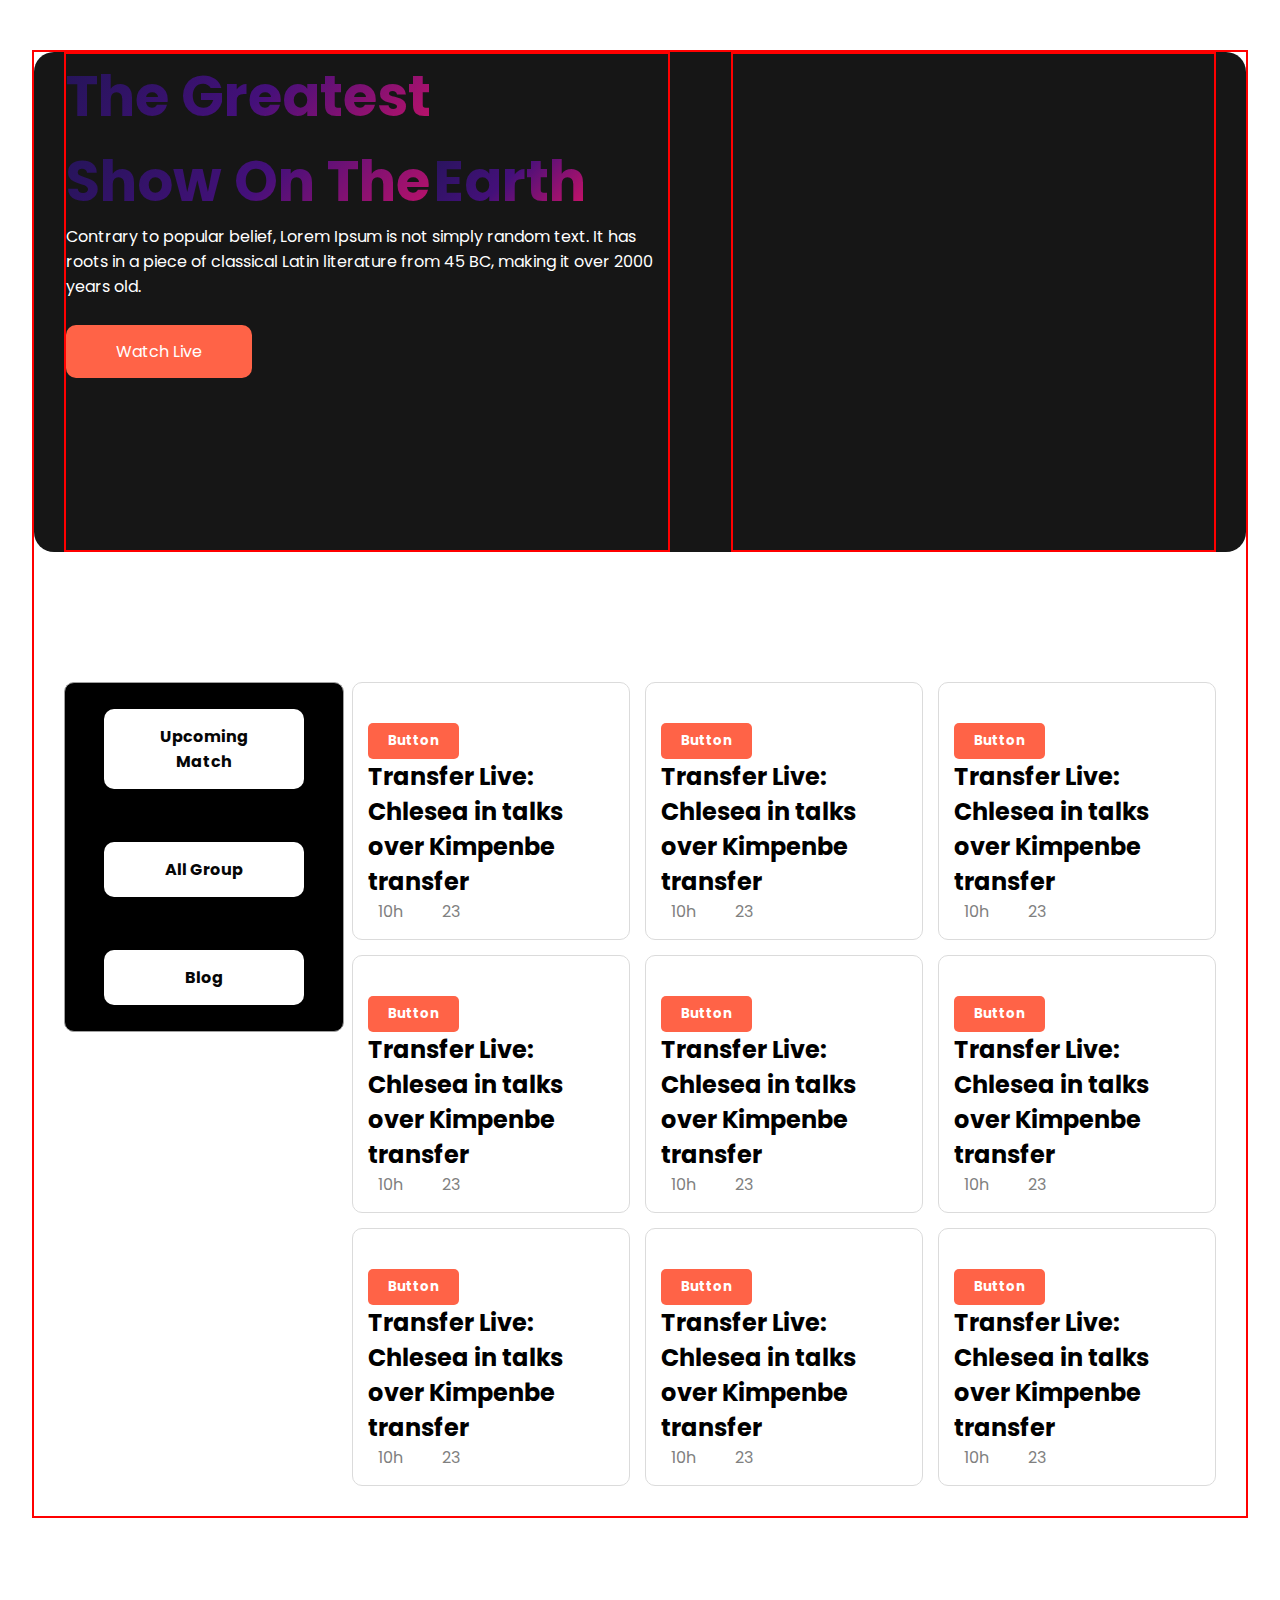
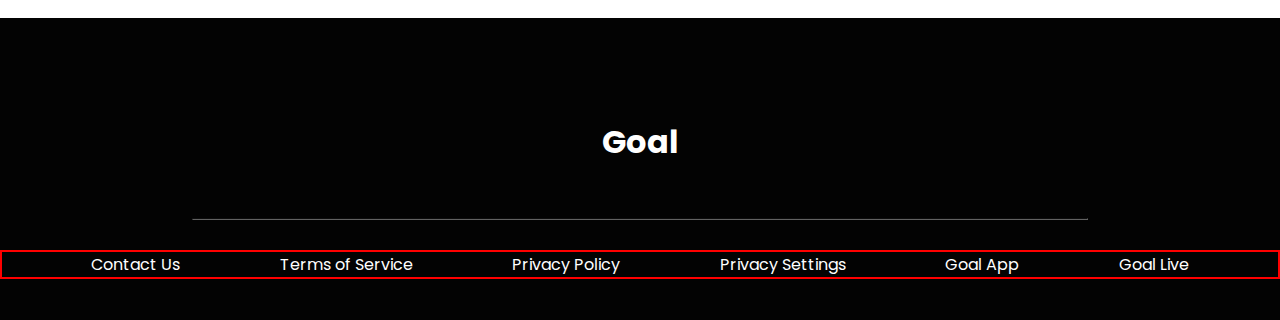
==== index.html @ edb603ca "90%" ====
<!DOCTYPE html>
<html lang="en">
  <head>
    <meta charset="UTF-8" />
    <meta http-equiv="X-UA-Compatible" content="IE=edge" />
    <meta name="viewport" content="width=device-width, initial-scale=1.0" />
    <title>World-cup Home page</title>
    <!-- external css connect -->
    <link rel="stylesheet" href="style.css" />
    <!-- font-awesome-api connect -->
    <script
      src="https://kit.fontawesome.com/aca4d9a8cb.js"
      crossorigin="anonymous"
    ></script>
  </head>
  <body>
    <div class="wrapper">
      <!-- header-area-start -->
      <header>
        <section class="header-image-container">
          <div class="header-text">
            <h1 class="animate-charcter">The Greatest</h1>
            <h1 class="animate-charcter">Show on the</h1>
            <h1 class="animate-charcter">Earth</h1>

            <p>
              Contrary to popular belief, Lorem Ipsum is not simply random text.
              It has roots in a piece of classical Latin literature from 45 BC,
              making it over 2000 years old.
            </p>

            <button class="btn">
              <a href="#">Watch Live<i class="fa-solid fa-angle-right"></i></a>
            </button>
          </div>
          <div class="header-image">
            
          </div>
        </section>
      </header>

      <!-- header-area-end -->

      <!-- main-area-start -->

      <main class="main-container main-container1">
        <section class="small-box">
          <div class="left-button left-button-1">
            <a href="match.html">Upcoming Match</a>
          </div>
          <div class="left-button left-button-2"><a href="#">All Group</a></div>
          <div class="left-button left-button-3">
            <a href="index.html">Blog</a>
          </div>
        </section>

        <section class="big-box big-box-1">
          <div class="player-item">
            <div class="player-image">
              <img src="./images/Blog Image.png" alt="" />
            </div>
            <div class="player-info">
              <button class="player-button">Button</button>
              <h2>Transfer Live: Chlesea in talks over Kimpenbe transfer</h2>
              <p>
                <span> <i class="fa-regular fa-clock"></i>10h </span>
                <span> <i class="fa-regular fa-message"></i> 23 </span>
              </p>
            </div>
          </div>
          <div class="player-item">
            <div class="player-image">
              <img src="./images/Blog Image.png" alt="" />
            </div>
            <div class="player-info">
              <button class="player-button">Button</button>
              <h2>Transfer Live: Chlesea in talks over Kimpenbe transfer</h2>
              <p>
                <span> <i class="fa-regular fa-clock"></i>10h </span>
                <span> <i class="fa-regular fa-message"></i> 23 </span>
              </p>
            </div>
          </div>
          <div class="player-item">
            <div class="player-image">
              <img src="./images/Blog Image.png" alt="" />
            </div>
            <div class="player-info">
              <button class="player-button">Button</button>
              <h2>Transfer Live: Chlesea in talks over Kimpenbe transfer</h2>
              <p>
                <span> <i class="fa-regular fa-clock"></i>10h </span>
                <span> <i class="fa-regular fa-message"></i> 23 </span>
              </p>
            </div>
          </div>
          <div class="player-item">
            <div class="player-image">
              <img src="./images/Blog Image.png" alt="" />
            </div>
            <div class="player-info">
              <button class="player-button">Button</button>
              <h2>Transfer Live: Chlesea in talks over Kimpenbe transfer</h2>
              <p>
                <span> <i class="fa-regular fa-clock"></i>10h </span>
                <span> <i class="fa-regular fa-message"></i> 23 </span>
              </p>
            </div>
          </div>
          <div class="player-item">
            <div class="player-image">
              <img src="./images/Blog Image.png" alt="" />
            </div>
            <div class="player-info">
              <button class="player-button">Button</button>
              <h2>Transfer Live: Chlesea in talks over Kimpenbe transfer</h2>
              <p>
                <span> <i class="fa-regular fa-clock"></i>10h </span>
                <span> <i class="fa-regular fa-message"></i> 23 </span>
              </p>
            </div>
          </div>
          <div class="player-item">
            <div class="player-image">
              <img src="./images/Blog Image.png" alt="" />
            </div>
            <div class="player-info">
              <button class="player-button">Button</button>
              <h2>Transfer Live: Chlesea in talks over Kimpenbe transfer</h2>
              <p>
                <span> <i class="fa-regular fa-clock"></i>10h </span>
                <span> <i class="fa-regular fa-message"></i> 23 </span>
              </p>
            </div>
          </div>
          <div class="player-item">
            <div class="player-image">
              <img src="./images/Blog Image.png" alt="" />
            </div>
            <div class="player-info">
              <button class="player-button">Button</button>
              <h2>Transfer Live: Chlesea in talks over Kimpenbe transfer</h2>
              <p>
                <span> <i class="fa-regular fa-clock"></i>10h </span>
                <span> <i class="fa-regular fa-message"></i> 23 </span>
              </p>
            </div>
          </div>
          <div class="player-item">
            <div class="player-image">
              <img src="./images/Blog Image.png" alt="" />
            </div>
            <div class="player-info">
              <button class="player-button">Button</button>
              <h2>Transfer Live: Chlesea in talks over Kimpenbe transfer</h2>
              <p>
                <span> <i class="fa-regular fa-clock"></i>10h </span>
                <span> <i class="fa-regular fa-message"></i> 23 </span>
              </p>
            </div>
          </div>
          <div class="player-item">
            <div class="player-image">
              <img src="./images/Blog Image.png" alt="" />
            </div>
            <div class="player-info">
              <button class="player-button">Button</button>
              <h2>Transfer Live: Chlesea in talks over Kimpenbe transfer</h2>
              <p>
                <span> <i class="fa-regular fa-clock"></i>10h </span>
                <span> <i class="fa-regular fa-message"></i> 23 </span>
              </p>
            </div>
          </div>
        </section>
      </main>
    </div>
    <footer>
      <sectioin class="footer-1">
        <h1>Goal</h1>
        <hr />
      </sectioin>
      <section class="footer-2">
        <ul>
          <li><a href="#">Contact Us</a></li>
          <li><a href="#">Terms of Service</a></li>
          <li><a href="#">Privacy Policy</a></li>
          <li><a href="#">Privacy Settings </a></li>
          <li><a href="#">Goal App</a></li>
          <li><a href="#">Goal Live</a></li>
        </ul>
      </section>
    </footer>
  </body>
</html>
---- style.css ----
/* Google Fonts Poppins,Sans-serif */
@import url("https://fonts.googleapis.com/css2?family=Poppins&display=swap");

/*By defults style this website */
* {
  font-family: "Poppins", sans-serif;
  margin: 0;
  padding: 0;
  box-sizing: border-box;
}
body {
}
/* Whole website style zone start */
.wrapper {
  width: 95%;
  margin: 3.33% auto;
  background-color: rgba(255, 255, 255, 0.717);
  border:2px solid red;
}
.header-image-container {
  background-color: #161616;
  border-radius: 20px;
  display: flex;
  justify-content: space-around;
  align-items: center;
  width: 100%;
  height: 500px;
}
.header-text {
  color: white;
  width: 50%;
  height: 500px;
  animation: background-color 1s ease-in-out infinite;
  border: 2px solid red;
}

.header-text h1 {
  font-size: 3.5em;
  
}
.header-image {
  width: 40%;
  height: 500px;
  border: 2px solid red;
  background-image: url(./images/Banner\ Image.png);
  background-repeat:no-repeat;
  background-size:cover;
}
.header-image img {
  width: 100%;
  height: 100%;
}
.header-text .btn {
  margin-top: 40px;
}
.header-text .btn {
  border: none;
}
.header-text .btn a {
  padding: 15px 50px;
  background-color: tomato;
  border-radius: 10px;
  transition: 400ms;
}
.header-text .btn a {
  text-decoration: none;
  font-size: 1rem;
  color: white;
}
.header-text .btn a:hover {
  background-color: rgb(217, 33, 0);
  cursor: pointer;
  box-shadow: inset 0 0 20px white;
}

/* main-area-start */
.main-container {
  width: 100%;
  padding:30px;
  margin-top: 100px;
  display: grid;
  grid-template-columns: 1fr 3fr;
}

.main-container2 {
  margin-bottom: 200px;
}

.small-box {
  height: 350px;
  width: 280px;
  background-color: black;
  border: 1px solid rgb(160, 160, 160);
  border-radius: 10px;
  display: flex;
  flex-direction: column;
  justify-content: space-around;
  align-items: center;
}

.small-box .left-button {
  border-radius: 10px;
  transition: 400ms;
  font-size: 1rem;
  font-weight: 700;
  width: 200px;
  padding: 15px 30px;
  background-color: #fff;
  text-align: center;
}
.small-box .left-button:hover {
  background-color: rgb(217, 33, 0);
  cursor: pointer;
  box-shadow: inset 0 0 20px white;
  color: white;
}
.small-box .left-button a {
  color: rgb(6, 6, 6);
  text-decoration: none;
}

.small-box .left-button a:hover {
  color: white;
}
.big-box {
  display: grid;
  grid-template-columns: 1fr 1fr 1fr;
  grid-gap: 15px;
}
.big-box-2 {
  row-gap: 100px;
}
.player-button {
  padding: 8px 20px;
  font-weight: 700;
  border: none;
  transition: 400ms;
  border-radius: 5px;
  background-color: tomato;
  color: white;
}
.player-button:hover {
  background-color: rgb(217, 33, 0);
  cursor: pointer;
  box-shadow: inset 0 0 20px white;
}
.player-item {
  border: 1px solid rgb(219, 219, 219);
  border-radius: 10px;
}
.flag-image {
  display: flex;
  justify-content: space-around;
}
.flag-image img {
  display: block;
}
.player-info {
  margin: 15px;
}
.player-info p,
.match-date p {
  color: grey;
}
.player-info span {
  margin-right: 25px;
}
.player-info i {
  margin-right: 10px;
}
.match {
  text-align: center;
}

footer {
  margin-top: 100px;
  background-color: rgb(3, 3, 3);
}
.footer-1 h1 {
  text-align: center;
  color: white;
  height: 200px;
  width: 70%;
  padding-top: 100px;
  margin: 0 auto;
}
.footer-1 hr {
  width: 70%;
  margin: 0 auto;
  border-color: rgb(98, 98, 98);
}
.footer-2 {
  height: 100px;
  width: 70%;
  margin: 0 auto;
  padding-top: 30px;
  width:100%;
}
.footer-2 ul {
  display: flex;
  flex-direction: row;
  justify-content: space-evenly;
  border: 2px solid red;
  column-gap: 10px;
  flex-wrap: wrap;
  
}
.footer-2 ul li {
  list-style: none;
}
.footer-2 ul li a {
  text-decoration: none;
  color: white;
}
.footer-2 ul li a:hover {
  color: tomato;
}

/* animation area start */

.animate-charcter {
  text-transform: capitalize;
  background-image: linear-gradient(
    -225deg,
    #231557 0%,
    #44107a 29%,
    #ff1361 67%,
    #fff800 100%
  );
  background-size: auto auto;
  background-clip: border-box;
  background-size: 200% auto;
  color: #fff;
  background-clip: text;
  text-fill-color: transparent;
  -webkit-background-clip: text;
  -webkit-text-fill-color: transparent;
  animation: textclip 2s linear infinite;
  display: inline-block;
  font-size: 40px;
}

@keyframes textclip {
  to {
    background-position: 200% center;
  }
}
/* animation area end */

/* ---------Responsive area start---------- */

/* mobile-devices */
@media (max-width: 575.98px) {
  .header-image-container{
    display: flex;
    flex-direction: column;
    justify-content: center;
    
   
  }
  .header-text,.header-image{
    width:90%;
    text-align: center;
  }
  .header-image{
    background-size:contain;
    background-position: center center;
  }
  .header-text .btn{
    margin-top: 30px;
  }
  .header-text .btn a{
    padding: 15px 20px;
  

  }
  
  .header-text h1{
    font-size: 2em;
    text-align: center;
  
    }
  .main-container {
    background-color: red;
    width: 100%;
    margin-top: 50px;
    display: grid;
    grid-template-columns: 1fr;

  }
  .big-box{
    display: grid;
    grid-template-columns: 1fr;
    background-color:blue;
    width:100%;
  }

  .small-box{
    height: 200px;
    width:100%;
    margin-bottom: 30px;

    background-color:white;
    border:none;
  }
  .footer-2 ul li{
    display:inline-block;
  }
  
  
}

/* teblet-devices */
@media (min-width: 575.99px) and (max-width:767.98px) {
 .wrapper{
  margin: 50px auto;
 } 
 .header-image-container{
  display: flex;
  flex-direction: row;
  justify-content: center;
  
 
}

 .header-text,.header-image{
  width:90%;
  padding-left:20px;
  
}
.header-text h1{
  font-size: 2.5em;
}
.header-image{
  background-size:cover;
 
}
  .main-container {
  
    width: 100%;
    margin-top: 100px;
    display: grid;
    grid-template-columns: 1fr;

  }
  
  .big-box{
   
    grid-template-columns: 1fr 1fr;
  }
  .small-box{
    margin-bottom: 30px;
    height: 100px;
    width: 100%;
    display: flex;
    flex-direction: row;
    justify-content: space-around;
    background-color: white;
    border:none;
  }
  .footer-2{
    width:100%;
  }
  .footer-2 ul{
    display: flex;
    
  }

}

/* desktop devices */
@media (min-width: 767.99px) and (max-width:1399.98px){
  .wrapper{
    margin: 50px auto;
   } 
  .footer-2{
    width:100%;
    
  }
 
}
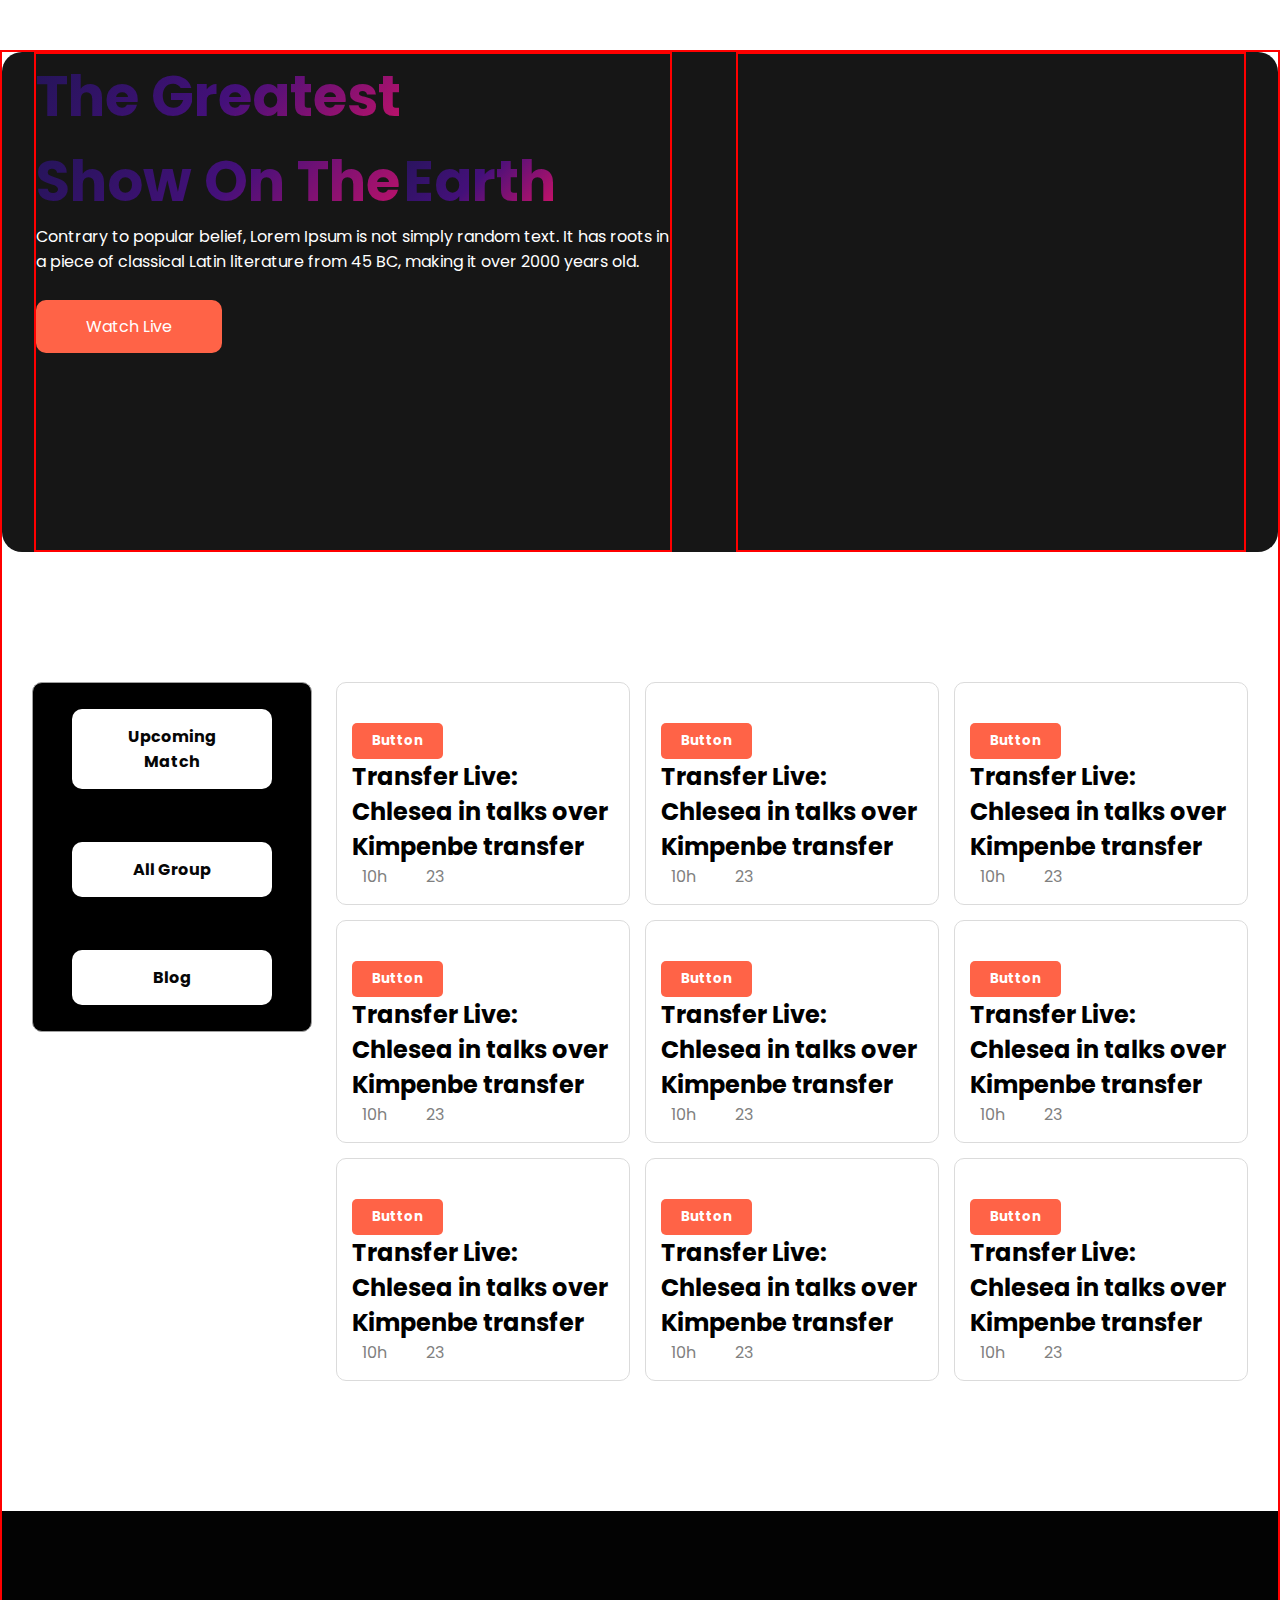
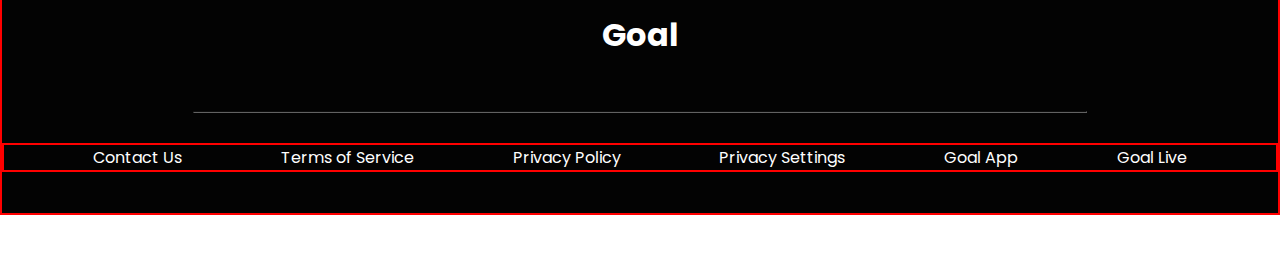
==== commit a6d77917: "95%" ====
--- a/index.html
+++ b/index.html
@@ -174,7 +174,7 @@
           </div>
         </section>
       </main>
-    </div>
+    
     <footer>
       <sectioin class="footer-1">
         <h1>Goal</h1>
@@ -191,5 +191,7 @@
         </ul>
       </section>
     </footer>
+
+  </div>
   </body>
 </html>
--- a/style.css
+++ b/style.css
@@ -12,7 +12,7 @@
 }
 /* Whole website style zone start */
 .wrapper {
-  width: 95%;
+  width: 100%;
   margin: 3.33% auto;
   background-color: rgba(255, 255, 255, 0.717);
   border:2px solid red;
@@ -297,7 +297,7 @@
 
   .small-box{
     height: 200px;
-    width:100%;
+    width:80%;
     margin-bottom: 30px;
 
     background-color:white;
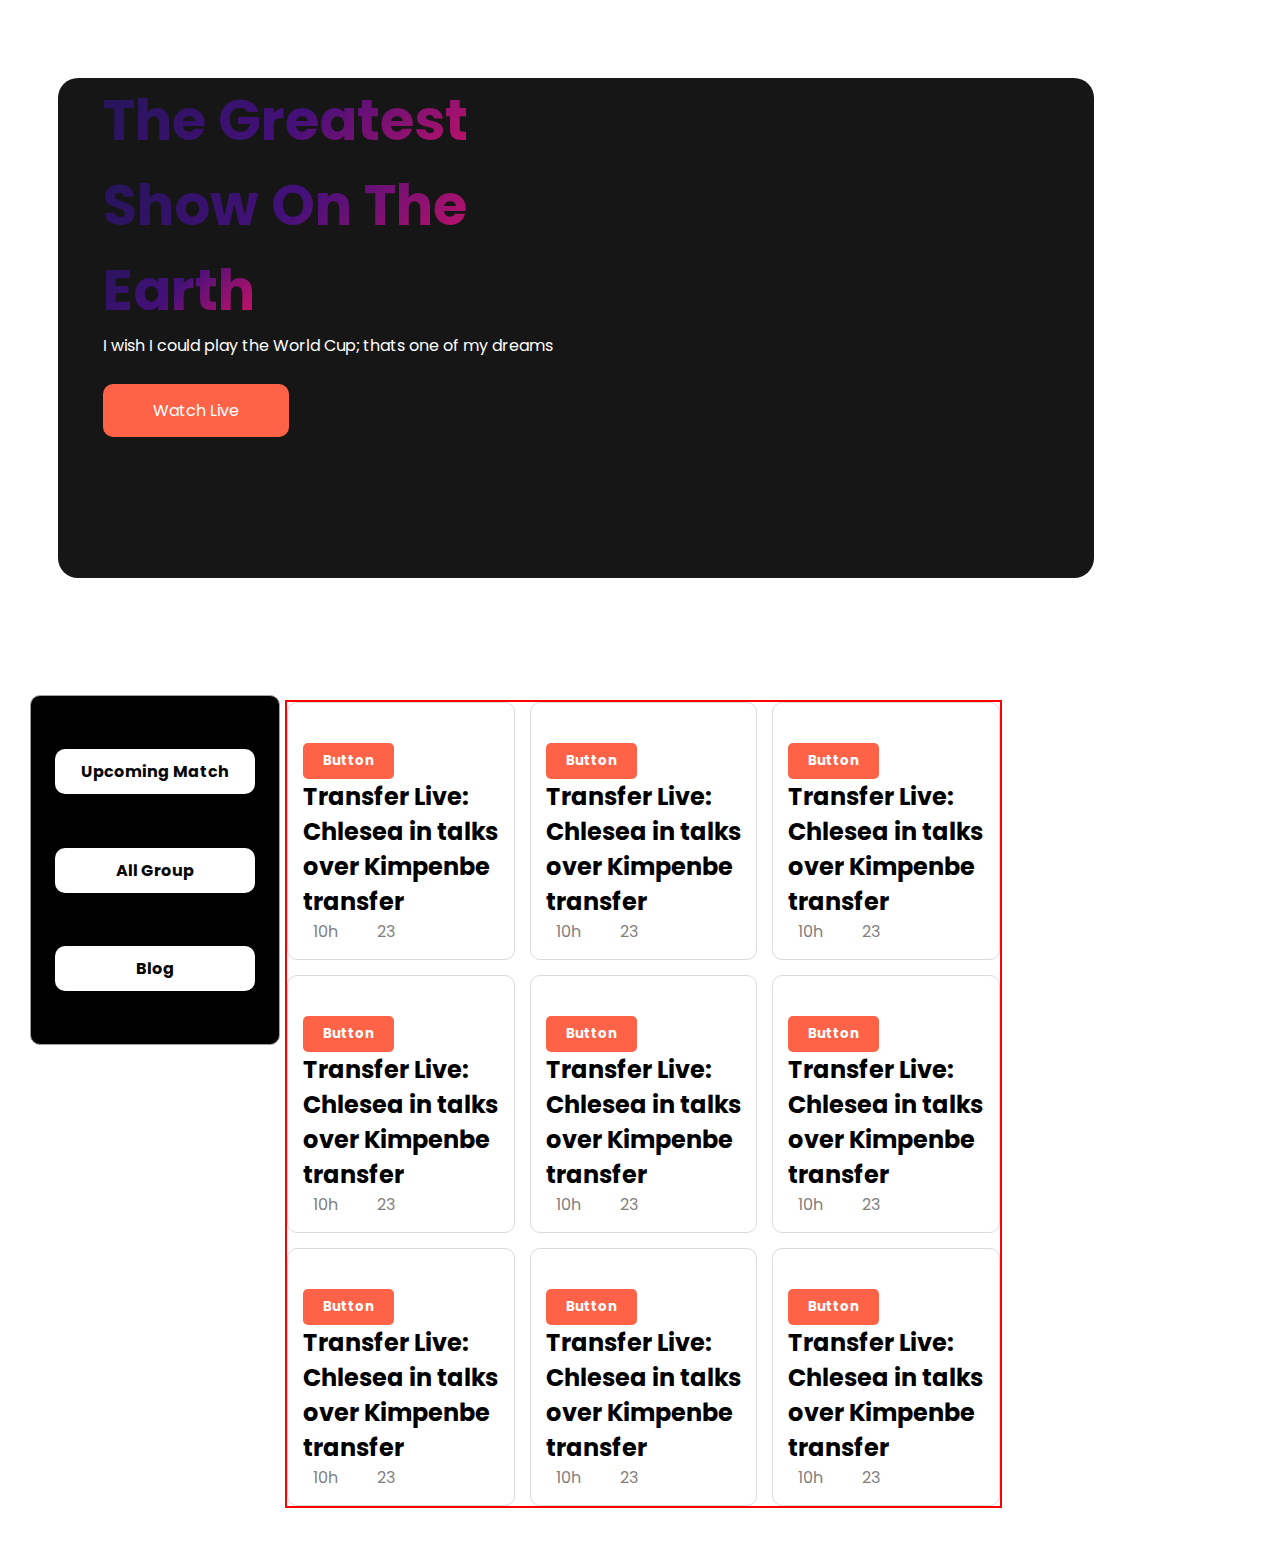
==== commit ade53287: "almost" ====
--- a/index.html
+++ b/index.html
@@ -14,8 +14,8 @@
     ></script>
   </head>
   <body>
+    
     <div class="wrapper">
-      <!-- header-area-start -->
       <header>
         <section class="header-image-container">
           <div class="header-text">
@@ -24,9 +24,7 @@
             <h1 class="animate-charcter">Earth</h1>
 
             <p>
-              Contrary to popular belief, Lorem Ipsum is not simply random text.
-              It has roots in a piece of classical Latin literature from 45 BC,
-              making it over 2000 years old.
+              I wish I could play the World Cup; thats one of my dreams
             </p>
 
             <button class="btn">
@@ -175,23 +173,7 @@
         </section>
       </main>
     
-    <footer>
-      <sectioin class="footer-1">
-        <h1>Goal</h1>
-        <hr />
-      </sectioin>
-      <section class="footer-2">
-        <ul>
-          <li><a href="#">Contact Us</a></li>
-          <li><a href="#">Terms of Service</a></li>
-          <li><a href="#">Privacy Policy</a></li>
-          <li><a href="#">Privacy Settings </a></li>
-          <li><a href="#">Goal App</a></li>
-          <li><a href="#">Goal Live</a></li>
-        </ul>
-      </section>
-    </footer>
-
-  </div>
+    
+  
   </body>
 </html>
--- a/style.css
+++ b/style.css
@@ -9,14 +9,16 @@
   box-sizing: border-box;
 }
 body {
+  margin: 20px auto;
 }
 /* Whole website style zone start */
 .wrapper {
-  width: 100%;
-  margin: 3.33% auto;
-  background-color: rgba(255, 255, 255, 0.717);
-  border:2px solid red;
-}
+ display:flex;
+ flex-direction:column;
+ justify-content:center;
+  width: 90%;
+}
+
 .header-image-container {
   background-color: #161616;
   border-radius: 20px;
@@ -25,31 +27,27 @@
   align-items: center;
   width: 100%;
   height: 500px;
+  margin: 5%;
 }
 .header-text {
   color: white;
   width: 50%;
   height: 500px;
   animation: background-color 1s ease-in-out infinite;
-  border: 2px solid red;
 }
 
 .header-text h1 {
   font-size: 3.5em;
-  
 }
 .header-image {
   width: 40%;
   height: 500px;
-  border: 2px solid red;
+
   background-image: url(./images/Banner\ Image.png);
-  background-repeat:no-repeat;
-  background-size:cover;
-}
-.header-image img {
-  width: 100%;
-  height: 100%;
-}
+  background-repeat: no-repeat;
+  background-size: cover;
+}
+
 .header-text .btn {
   margin-top: 40px;
 }
@@ -75,26 +73,23 @@
 
 /* main-area-start */
 .main-container {
-  width: 100%;
-  padding:30px;
-  margin-top: 100px;
+  width: 90%;
+  padding: 30px;
+  margin-top: 30px;
   display: grid;
   grid-template-columns: 1fr 3fr;
 }
 
-.main-container2 {
-  margin-bottom: 200px;
-}
 
 .small-box {
   height: 350px;
-  width: 280px;
+  width: 250px;
   background-color: black;
   border: 1px solid rgb(160, 160, 160);
   border-radius: 10px;
   display: flex;
   flex-direction: column;
-  justify-content: space-around;
+  justify-content: space-evenly;
   align-items: center;
 }
 
@@ -104,7 +99,7 @@
   font-size: 1rem;
   font-weight: 700;
   width: 200px;
-  padding: 15px 30px;
+  padding: 10px 20px;
   background-color: #fff;
   text-align: center;
 }
@@ -126,6 +121,12 @@
   display: grid;
   grid-template-columns: 1fr 1fr 1fr;
   grid-gap: 15px;
+  
+  border:2px solid red;
+  margin-left: 20px;
+  margin: 5px;
+
+  
 }
 .big-box-2 {
   row-gap: 100px;
@@ -194,16 +195,13 @@
   width: 70%;
   margin: 0 auto;
   padding-top: 30px;
-  width:100%;
+  width: 100%;
 }
 .footer-2 ul {
   display: flex;
-  flex-direction: row;
-  justify-content: space-evenly;
-  border: 2px solid red;
-  column-gap: 10px;
-  flex-wrap: wrap;
-  
+  flex-direction: column;
+  
+  align-items: center;
 }
 .footer-2 ul li {
   list-style: none;
@@ -211,6 +209,11 @@
 .footer-2 ul li a {
   text-decoration: none;
   color: white;
+  
+    display: block;
+    margin: 0 auto;
+   
+  
 }
 .footer-2 ul li a:hover {
   color: tomato;
@@ -251,132 +254,111 @@
 
 /* mobile-devices */
 @media (max-width: 575.98px) {
-  .header-image-container{
+  .header-image-container {
     display: flex;
     flex-direction: column;
     justify-content: center;
+  }
+  .header-text,
+  .header-image {
+    width: 90% auto;
+    text-align: center;
+  }
+  .header-image {
+    background-size: contain;
+    background-position: center center;
     
-   
-  }
-  .header-text,.header-image{
-    width:90%;
-    text-align: center;
-  }
-  .header-image{
-    background-size:contain;
-    background-position: center center;
-  }
-  .header-text .btn{
+  }
+  .header-text .btn {
     margin-top: 30px;
-  }
-  .header-text .btn a{
+
+  }
+  .header-text .btn a {
     padding: 15px 20px;
-  
-
-  }
-  
-  .header-text h1{
+  }
+
+  .header-text h1 {
     font-size: 2em;
     text-align: center;
-  
-    }
+  }
   .main-container {
-    background-color: red;
-    width: 100%;
-    margin-top: 50px;
+    width: 100%;
+    margin-top: 0px;
     display: grid;
     grid-template-columns: 1fr;
-
-  }
-  .big-box{
+  }
+  .big-box {
     display: grid;
     grid-template-columns: 1fr;
-    background-color:blue;
-    width:100%;
-  }
-
-  .small-box{
+
+    width: 100%;
+  }
+
+  .small-box {
     height: 200px;
-    width:80%;
-    margin-bottom: 30px;
-
-    background-color:white;
-    border:none;
-  }
-  .footer-2 ul li{
-    display:inline-block;
-  }
-  
-  
+    width: 100%;
+
+    background-color: white;
+    border: none;
+  }
+  .footer-2 ul li a{
+    
+    
+  }
 }
 
 /* teblet-devices */
-@media (min-width: 575.99px) and (max-width:767.98px) {
- .wrapper{
-  margin: 50px auto;
- } 
- .header-image-container{
-  display: flex;
-  flex-direction: row;
-  justify-content: center;
-  
- 
-}
-
- .header-text,.header-image{
-  width:90%;
-  padding-left:20px;
-  
-}
-.header-text h1{
-  font-size: 2.5em;
-}
-.header-image{
-  background-size:cover;
- 
-}
+@media (min-width: 575.99px) and (max-width: 960px) {
+  .header-image-container {
+    display: flex;
+    flex-direction: row;
+    justify-content: center;
+   
+  }
+
+  .header-text,
+  .header-image {
+    width: 90%;
+    padding-left: 20px;
+  }
+  .header-text h1 {
+    font-size: 2.5em;
+  }
+  .header-image {
+    background-size: cover;
+  }
   .main-container {
-  
     width: 100%;
     margin-top: 100px;
     display: grid;
     grid-template-columns: 1fr;
-
-  }
-  
-  .big-box{
-   
+  }
+
+  .big-box {
     grid-template-columns: 1fr 1fr;
   }
-  .small-box{
-    margin-bottom: 30px;
+  .small-box {
     height: 100px;
     width: 100%;
     display: flex;
     flex-direction: row;
     justify-content: space-around;
     background-color: white;
-    border:none;
-  }
-  .footer-2{
-    width:100%;
-  }
-  .footer-2 ul{
-    display: flex;
-    
-  }
-
+    border: none;
+  }
+  .footer-2 {
+    width: 100%;
+  }
+  .footer-2 ul {
+  }
 }
 
 /* desktop devices */
-@media (min-width: 767.99px) and (max-width:1399.98px){
-  .wrapper{
-    margin: 50px auto;
-   } 
-  .footer-2{
-    width:100%;
-    
-  }
- 
-}
-
+@media (min-width: 961px) and (max-width:1366px ) {
+
+  .header-image-container {
+    width: 90%;
+    padding-left: 20px;
+    overflow:auto;
+  }
+}